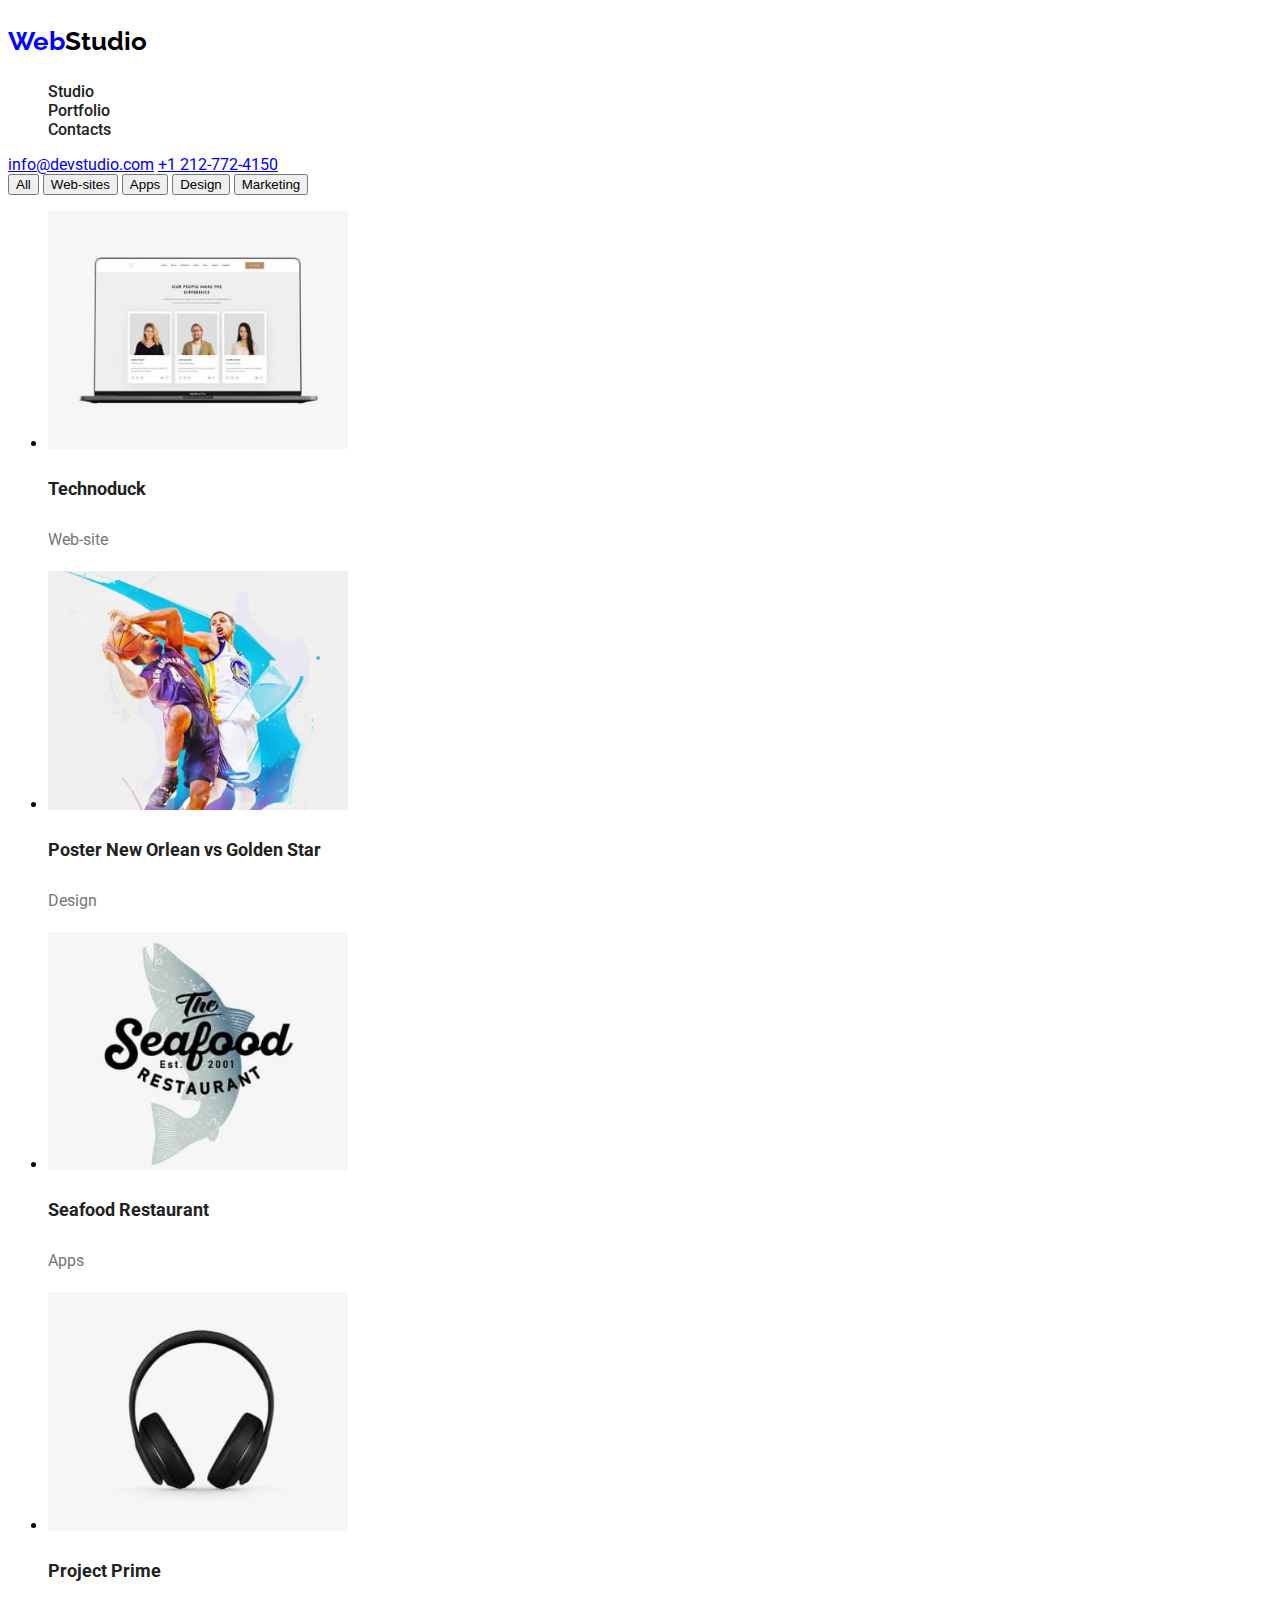
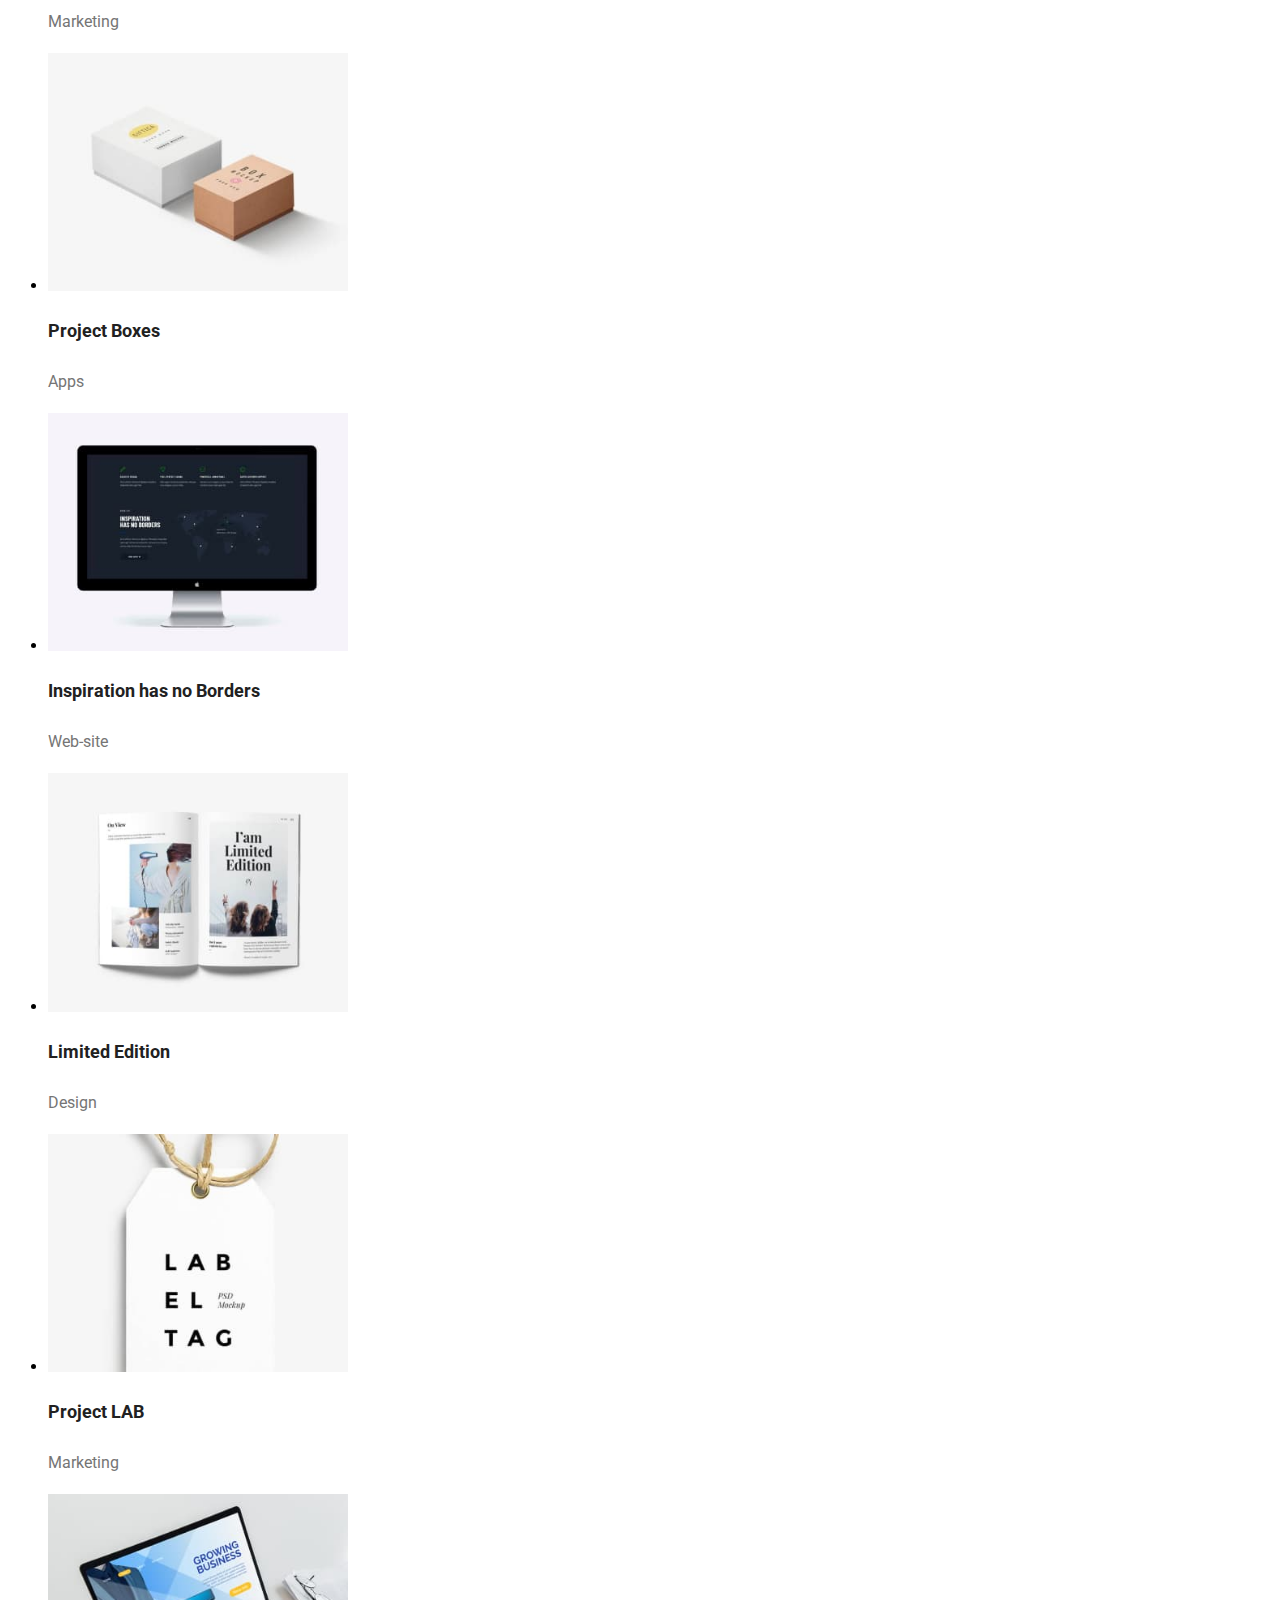
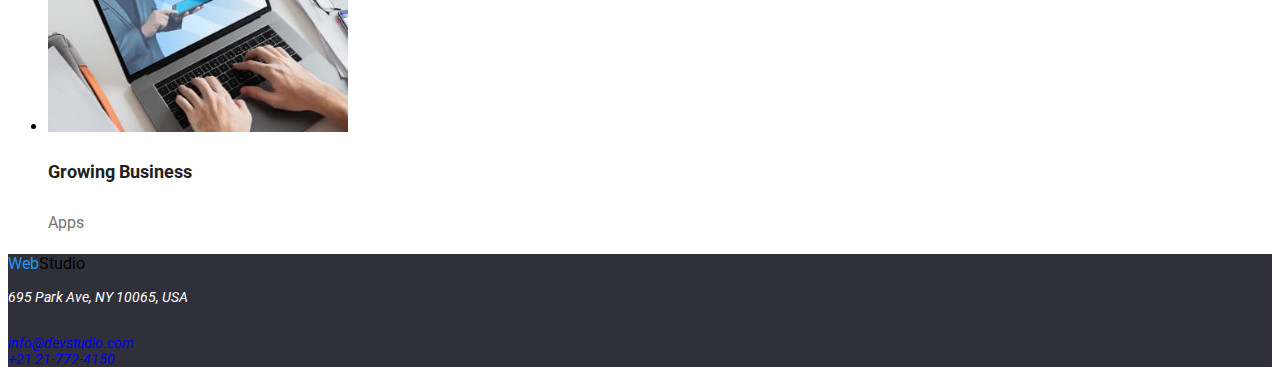
==== portofolio.html @ ebeae265 "update" ====
<!DOCTYPE html>
<html lang="en">
<head>
    <meta charset="UTF-8">
    <meta name="viewport" content="width=device-width, initial-scale=1.0">
    <title>Portfolio</title>
    <link rel="stylesheet" href="./css/styles.css">
    <link rel="stylesheet" href="./index.html">
    <link rel="preconnect" href="https://fonts.googleapis.com">
<link rel="preconnect" href="https://fonts.gstatic.com" crossorigin>
<link href="https://fonts.googleapis.com/css2?family=Raleway:ital,wght@0,100..900;1,100..900&family=Roboto:ital,wght@0,100;0,300;0,400;0,500;0,700;0,900;1,100;1,300;1,400;1,500;1,700;1,900&display=swap" rel="stylesheet">
</head>
<body>
    <!--Header section-->
    <header class="header">
        <div class="header__logo">
            <p><span>Web</span>Studio</p>
        </div>
        <nav class="header__navigation"> 
            <ul>
                <li><a href="index.html">Studio</a></li>
                <li><a href="portofolio.html">Portfolio</a></li>
                <li><a href="">Contacts</a></li>
            </ul>
        </nav>
        <a href="info@devstudio.com">info@devstudio.com</a>
        <a href="+1-212-772-4150">+1 212-772-4150</a>
    </header>
<!--Main section-->
    <main>
        <!--Button section-->
            <div class="buttons">
                <button type="button">All</button>
                <button type="button">Web-sites</button>
                <button type="button">Apps</button>
                <button type="button">Design</button>
                <button type="button">Marketing</button>
            </div>
        <!--list section-->
    <div class="list__section">
        <ul>
            <li>
                <img src="./images/technoduck.jpg" alt="technoduck" width="300">
                <p class="list__section__p1">Technoduck</p>
                <p class="list__section__p2">Web-site</p>
            </li>
            <li>
                <img src="./images/poster-new-orleans-vs-golden-star.jpg" alt="poster-new-orleans-vs-golden-star" width="300"> 
                <p class="list__section__p1">Poster New Orlean vs Golden Star</p>
                <p class="list__section__p2">Design</p></li>
            <li><img src="./images/seafood-restaurant.jpg" alt="seafood-restaurant" width="300">
                <p class="list__section__p1">Seafood Restaurant </p>
                <p class="list__section__p2">Apps</p>
            </li>
            <li>
                <img src="./images/project-prime.jpg" alt="project-prime" width="300">
                <p class="list__section__p1">Project Prime</p>
                <p class="list__section__p2">Marketing</p>
            </li>
            <li>
                <img src="./images/project-boxes.jpg" alt="project-boxes" width="300">
                <p class="list__section__p1">Project Boxes</p>
                <p class="list__section__p2">Apps</p>
            </li>
            <li>
                <img src="./images/inspiration-has-no-borders.jpg" alt="inspiration-has-no-borders" width="300">
                <p class="list__section__p1">Inspiration has no Borders</p>
                <p class="list__section__p2">Web-site</p>
            </li>
            <li>
                <img src="./images/limited-edition.jpg" alt="limited-edition" width="300">
                <p class="list__section__p1">Limited Edition</p>
                <p class="list__section__p2">Design</p>
            </li>
            <li>
                <img src="./images/project-lab.jpg" alt="project-lab" width="300">
                <p class="list__section__p1">Project LAB</p>
                <p class="list__section__p2">Marketing</p>
            </li>
            <li>
                <img src="./images/growing-business.jpg" alt="growing-business" width="300">
                <p class="list__section__p1">Growing Business</p>
                <p class="list__section__p2">Apps</p>
            </li>
        </ul>
    </div>
    </main>
    <!--Footer section-->
    <footer class="footer">
        <p><span>Web</span>Studio</p>
        <address>
            <p>695 Park Ave, NY 10065, USA</p> <br>
             <a href="info@devstudio.com">info@devstudio.com</a><br>
             <a href="+21-21-772-4150">+21 21-772-4150</a>           
         </address>
    </footer>


    
</body>
</html>
---- css/styles.css ----
body{
    font-family: "roboto",sans-serif;
}
<!--header section-->
.header{
}
.header__logo{
    font-family: "raleway",sans-serif;
    font-weight: 700;
    font-size: 26px;
}

.header span{
    color: blue;
}

.header__navigation ul{
   list-style: none;
    font-weight: 500;
}

.header__navigation a{
    text-decoration: none;
    color:#212121;
}
.header__navigation a:hover{
    color: #2196F3;
}

.header__info1{
    color: #2196F3;
    text-decoration: none;
}
.header__info2{
    color:#757575;
    text-decoration: none;
}
<!--solutions section-->

.solutions {
    background-color:#2F303A;
    font-weight: 900;
    font-size: 44px;
    line-height: 60px;
    text-align: center;
    
}
.solutions button{
    font-weight: 700;
    font-size: 16px;
    line-height: 30px;
    color: #FFFFFF;
    background-color: #2196F3;
}
.solutions button:hover{
    color: green;
}

<!--qualities section-->
.qualities ul{
    list-style: none;
}

.qualities h4{
    font-weight: 700;
    font-size: 14px;
    line-height: 16px;
    color:#212121;
}
.qualities p{
    color: #757575;
    font-weight: 400;
    font-size: 14px;
    line-height: 24px;
}
<!--what we do section-->
.what__we__do h2{
color:#212121;
font-weight: 700;
font-size: 36px;
line-height: 42px;
text-align: center;
}
<!--our team section-->
.our__team h2{
    color: #212121;
    font-weight: 700;
    font-size: 36px;
    line-height: 42px;
    text-align: center;
}
.our__team ul{
    list-style: none;
    color: #212121;
    font-weight: 500;
    font-size: 16px;
    line-height: 19px;
    text-align: center;
}
.footer{
    background-color: #2F303A;
}

<!--footer section-->

.footer p{
    font-weight: 700;
    font-size: 26px;
    line-height: 31px;
    color: white;
}
.footer span{
    color: #2196F3;
}
.footer address{
    color: white;
    font-weight: 400;
    font-size: 14px;
    line-height: 16px;
}
.footer a{
    text-decoration: none;
}
.footer:hover{
    color:green;
}
.footer a:hover{
    color:green;
}

<!--Portofolio page-->

<!--button section-->

.buttons {
    color:#212121;
    background-color:#EEEEEE;
    font-weight:500;
    font-size:16px;
    line-height:26px;
}

.buttons:hover{
    color:#FFFFFF;
    background-color: #2196F3
    ;
}

<!--menu section-->

.list__section li{
    background-color: #EEEEEE;
}
.list__section__p1{
    font-weight: 700;
    font-size: 18px;
    line-height: 36px;
    color: #212121;
}
.list__section__p2{
    font-weight: 400;
    font-size: 16px;
    line-height: 30px;
    color: #757575;
}
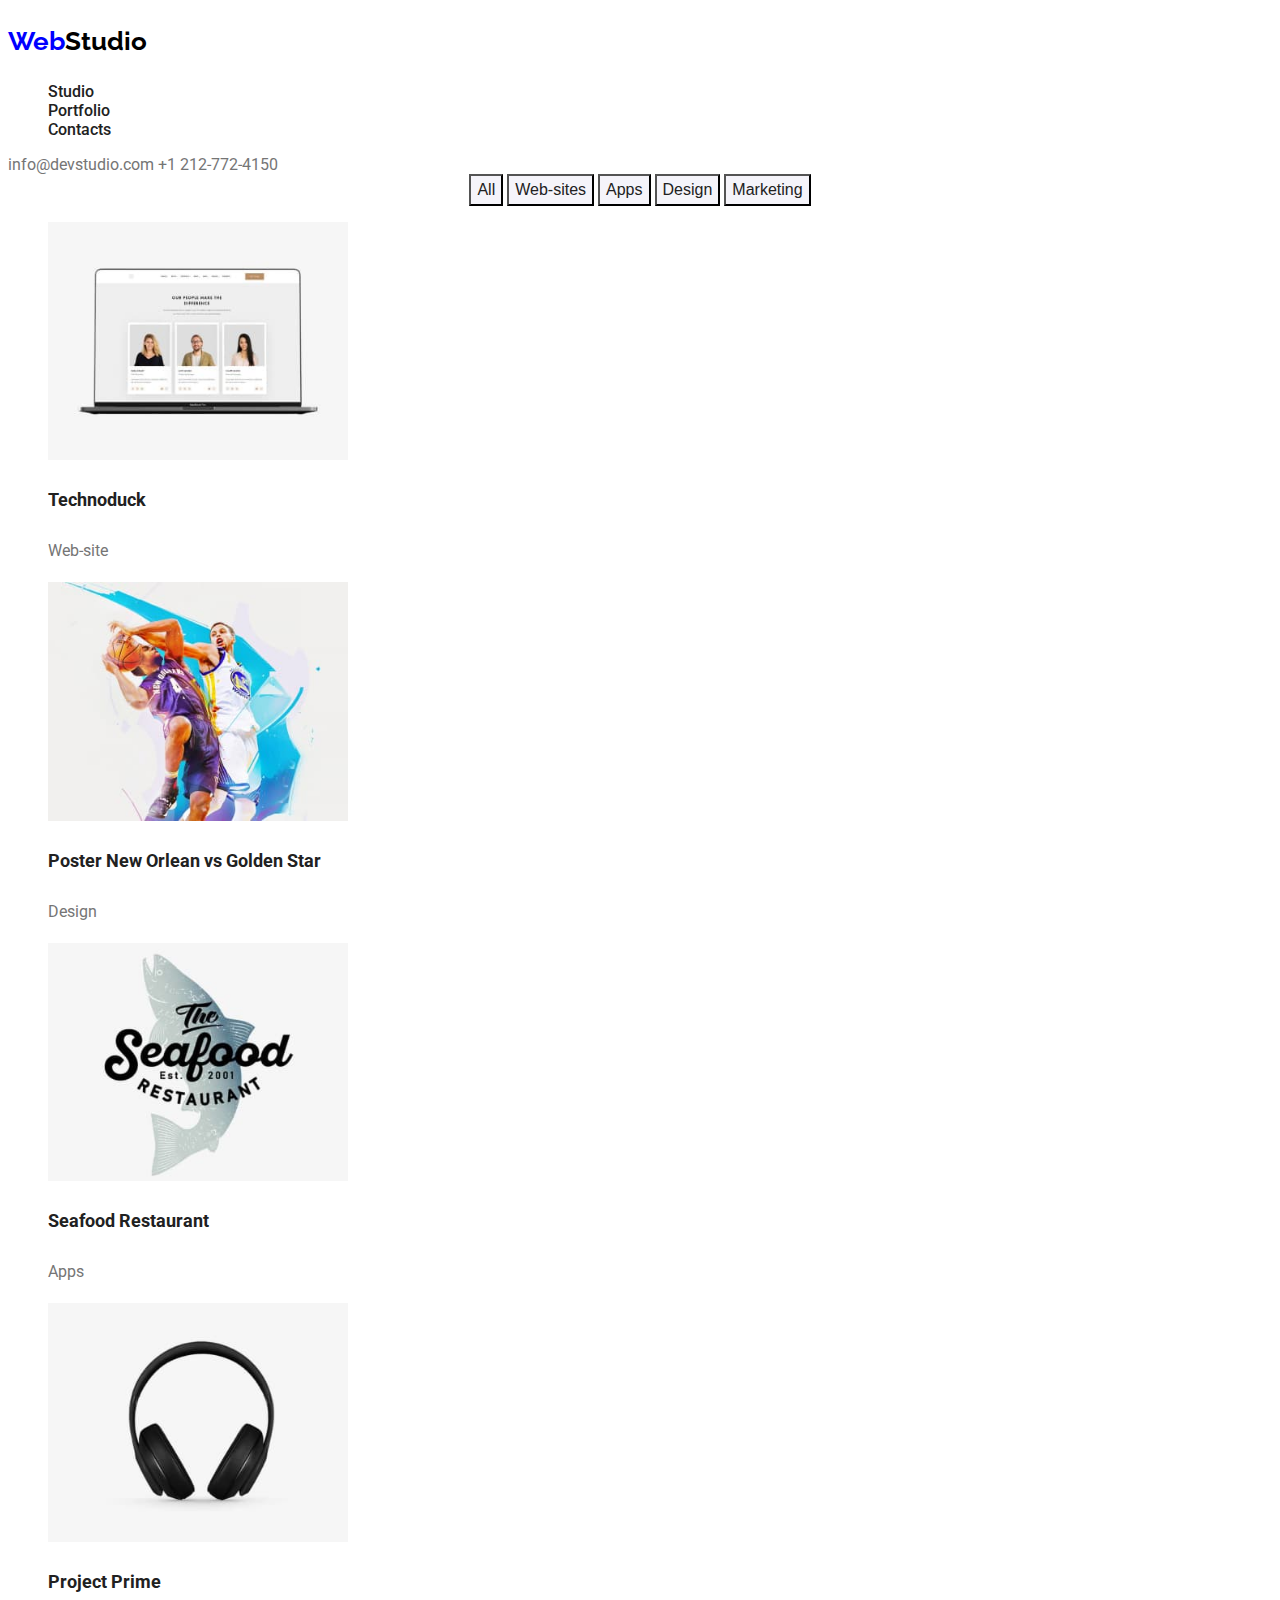
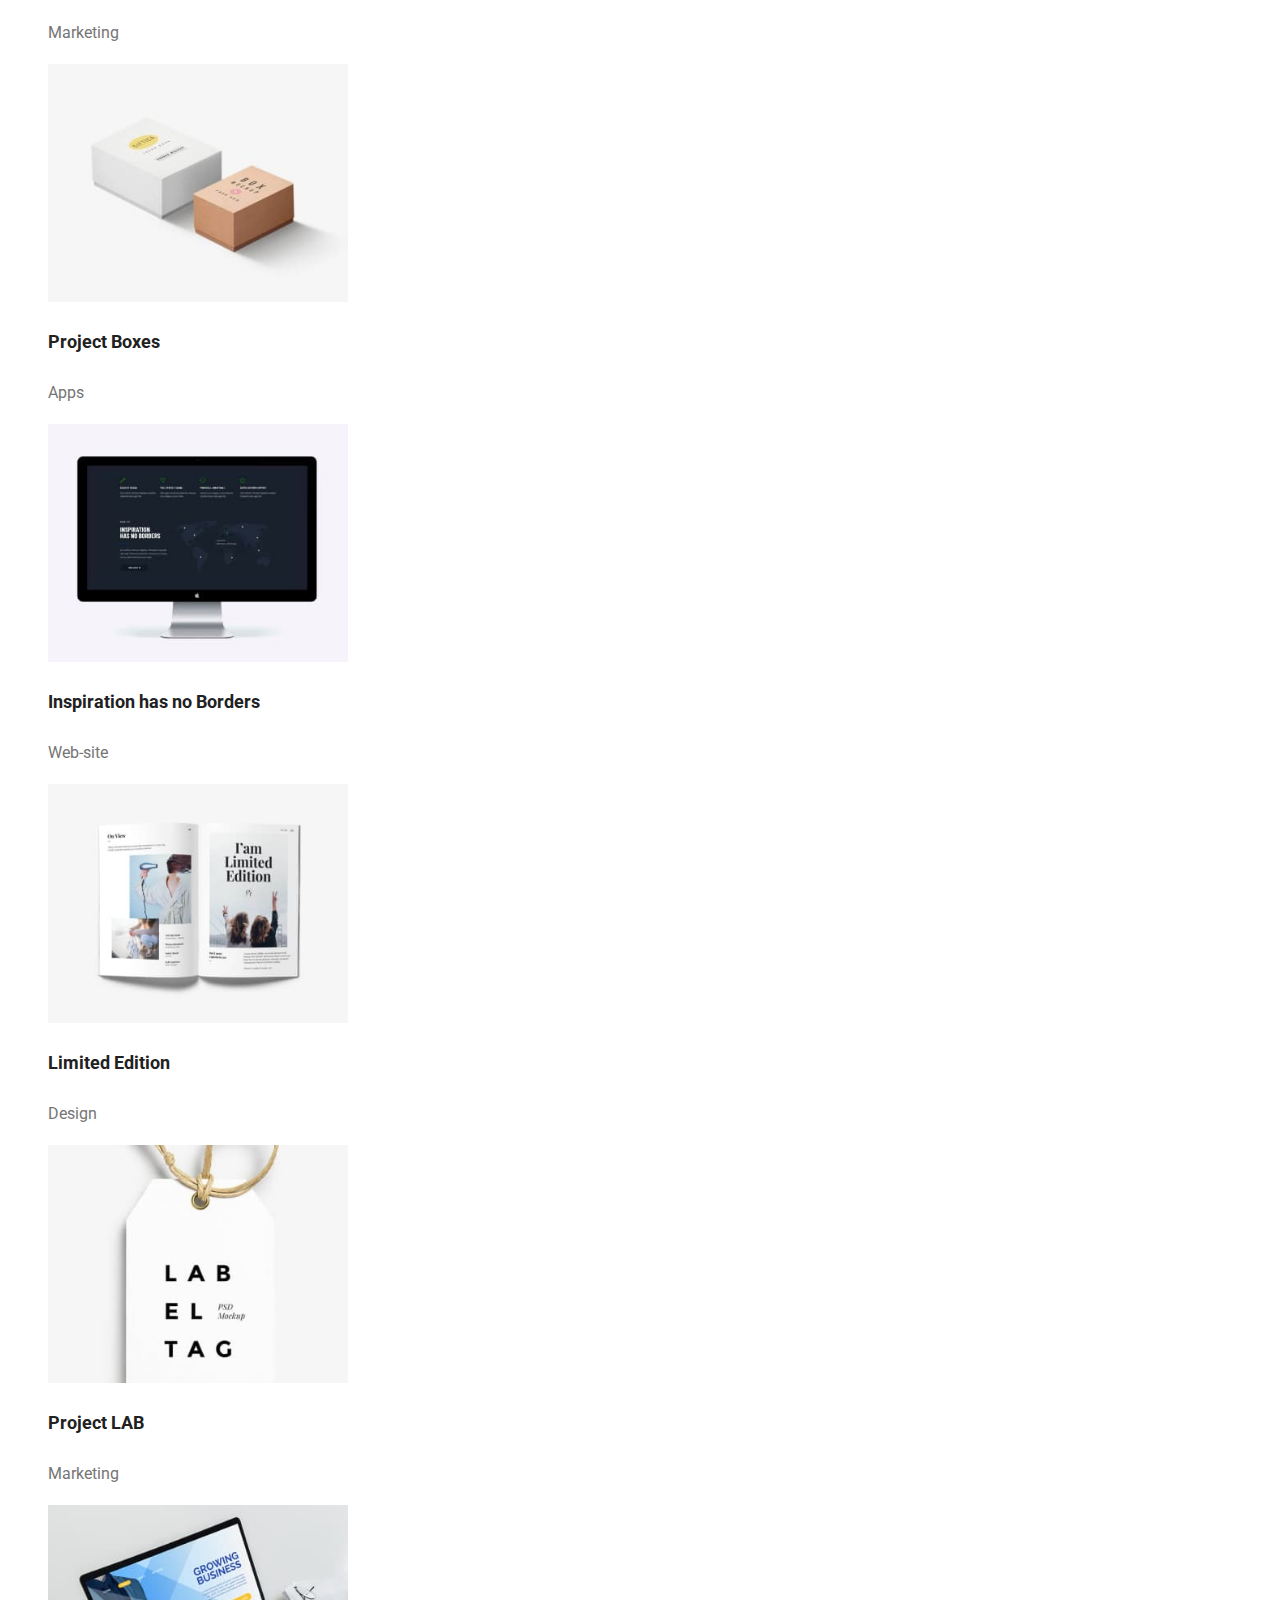
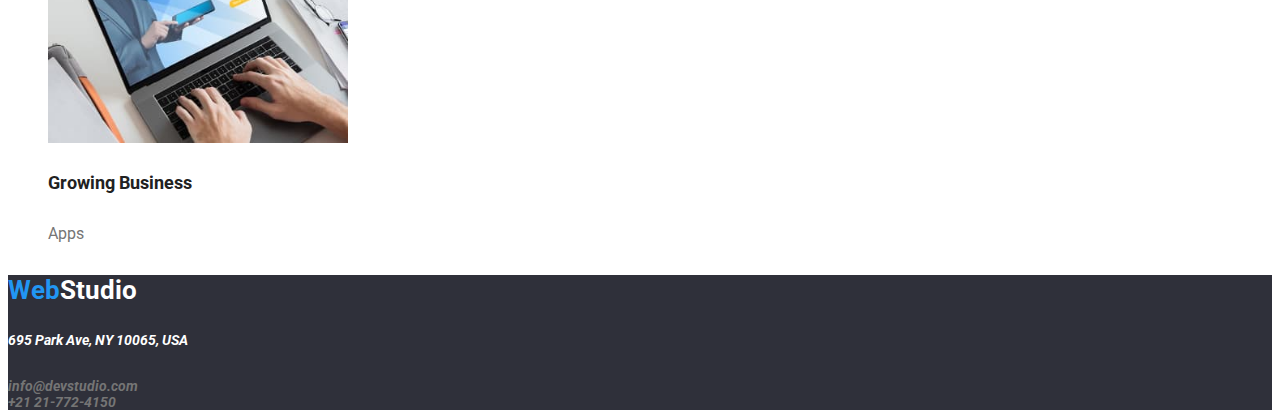
==== commit 31b538e0: "update" ====
--- a/portofolio.html
+++ b/portofolio.html
@@ -23,10 +23,11 @@
                 <li><a href="">Contacts</a></li>
             </ul>
         </nav>
-        <a href="info@devstudio.com">info@devstudio.com</a>
-        <a href="+1-212-772-4150">+1 212-772-4150</a>
+        <a class="header__info2" href="info@devstudio.com">info@devstudio.com</a>
+        <a class="header__info2" href="+1-212-772-4150">+1 212-772-4150</a>
     </header>
-<!--Main section-->
+
+    <!--Main section-->
     <main>
         <!--Button section-->
             <div class="buttons">
@@ -36,7 +37,8 @@
                 <button type="button">Design</button>
                 <button type="button">Marketing</button>
             </div>
-        <!--list section-->
+
+             <!--list section-->
     <div class="list__section">
         <ul>
             <li>
@@ -85,17 +87,14 @@
         </ul>
     </div>
     </main>
-    <!--Footer section-->
-    <footer class="footer">
+     <!--Footer section-->
+     <footer class="footer">
         <p><span>Web</span>Studio</p>
         <address>
             <p>695 Park Ave, NY 10065, USA</p> <br>
-             <a href="info@devstudio.com">info@devstudio.com</a><br>
-             <a href="+21-21-772-4150">+21 21-772-4150</a>           
+             <a class="header__info2" href="info@devstudio.com">info@devstudio.com</a><br>
+             <a class="header__info2" href="+21-21-772-4150">+21 21-772-4150</a>           
          </address>
     </footer>
-
-
-    
 </body>
 </html>--- a/css/styles.css
+++ b/css/styles.css
@@ -1,17 +1,31 @@
+:root{
+    --primary-font:'roboto',sans-serif;
+    --secondary-font:'raleway',sans-serif;
+    --black-color:#212121;
+    --aqua-color:#2196F3;
+    --gray-color:#757575;
+    --brightblack-color:#2F303A;
+    --white-color:#FFFFFF;
+    --blue-color:blue;
+    --green-color:green;
+    --brightgray: #F5F4FA;
+
+}
+
 body{
-    font-family: "roboto",sans-serif;
+    font-family: var(--primary-font);
 }
-<!--header section-->
 .header{
 }
 .header__logo{
-    font-family: "raleway",sans-serif;
+    font-family: var(--secondary-font);
     font-weight: 700;
     font-size: 26px;
+    line-height: 30px;
 }
 
 .header span{
-    color: blue;
+    color:var(--blue-color);
 }
 
 .header__navigation ul{
@@ -24,39 +38,39 @@
     color:#212121;
 }
 .header__navigation a:hover{
-    color: #2196F3;
+    color:var(--aqua-color);
 }
 
 .header__info1{
-    color: #2196F3;
+    color:var(--aqua-color);
     text-decoration: none;
 }
 .header__info2{
-    color:#757575;
+    color:var(--gray-color);
     text-decoration: none;
 }
-<!--solutions section-->
 
 .solutions {
-    background-color:#2F303A;
+    background-color:var(--brightblack-color);
+    color: var(--white-color);
     font-weight: 900;
     font-size: 44px;
     line-height: 60px;
     text-align: center;
-    
 }
+
 .solutions button{
     font-weight: 700;
     font-size: 16px;
     line-height: 30px;
-    color: #FFFFFF;
-    background-color: #2196F3;
+    color:var(--white-color);
+    background-color:var(--aqua-color);
 }
 .solutions button:hover{
-    color: green;
+    color:var(--green-color);
+    cursor:pointer;
 }
 
-<!--qualities section-->
 .qualities ul{
     list-style: none;
 }
@@ -68,53 +82,59 @@
     color:#212121;
 }
 .qualities p{
-    color: #757575;
-    font-weight: 400;
+    color:var(--gray-color);
     font-size: 14px;
     line-height: 24px;
 }
-<!--what we do section-->
-.what__we__do h2{
-color:#212121;
-font-weight: 700;
-font-size: 36px;
-line-height: 42px;
-text-align: center;
+
+.what_we_do h2{
+    color:var(--black-color);
+    font-weight: 700;
+    font-size: 36px;
+    line-height:42px;
+    text-align: center;
 }
-<!--our team section-->
-.our__team h2{
-    color: #212121;
+
+.our_team h2{
+    color:var(--black-color);
     font-weight: 700;
     font-size: 36px;
     line-height: 42px;
     text-align: center;
 }
-.our__team ul{
+.our_team ul{
     list-style: none;
-    color: #212121;
     font-weight: 500;
     font-size: 16px;
     line-height: 19px;
     text-align: center;
 }
-.footer{
-    background-color: #2F303A;
+.our_team_p1{
+    color: var(--black-color);
+    
+}
+.our_team_p2{
+    color: var(--gray-color);
 }
 
-<!--footer section-->
-
-.footer p{
-    font-weight: 700;
+.footer{
+    background-color:var(--brightblack-color);
     font-size: 26px;
     line-height: 31px;
-    color: white;
+    font-weight: 700;
+}
+.footer p{
+    color: var(--white-color);
+}
+
+.footer_p{
+    color:var(--white-color);
 }
 .footer span{
-    color: #2196F3;
+    color:var(--aqua-color);
 }
 .footer address{
-    color: white;
-    font-weight: 400;
+    color:var(--white-color);
     font-size: 14px;
     line-height: 16px;
 }
@@ -122,46 +142,40 @@
     text-decoration: none;
 }
 .footer:hover{
-    color:green;
+    color:var(--green-color);
 }
 .footer a:hover{
-    color:green;
+    color:var(--green-color);
+}
+.buttons{
+    text-align: center;
+}
+.buttons button{
+    background-color:var(--brightgray);
+    color: var(--black-color);
+    text-align:center;
+    line-height: 26px;
+    font-size: 16px;
 }
 
-<!--Portofolio page-->
-
-<!--button section-->
-
-.buttons {
-    color:#212121;
-    background-color:#EEEEEE;
-    font-weight:500;
-    font-size:16px;
-    line-height:26px;
+.buttons button:active,
+.buttons button:hover,
+.buttons button:focus{
+    color:var(--white-color);
+    background-color: var(--aqua-color);
 }
 
-.buttons:hover{
-    color:#FFFFFF;
-    background-color: #2196F3
-    ;
-}
-
-<!--menu section-->
-
-.list__section li{
-    background-color: #EEEEEE;
+.list__section ul{
+    list-style:none;
 }
 .list__section__p1{
     font-weight: 700;
     font-size: 18px;
     line-height: 36px;
-    color: #212121;
+    color:var(--black-color);
 }
 .list__section__p2{
-    font-weight: 400;
     font-size: 16px;
     line-height: 30px;
-    color: #757575;
-}
-
-
+    color: var(--gray-color);
+}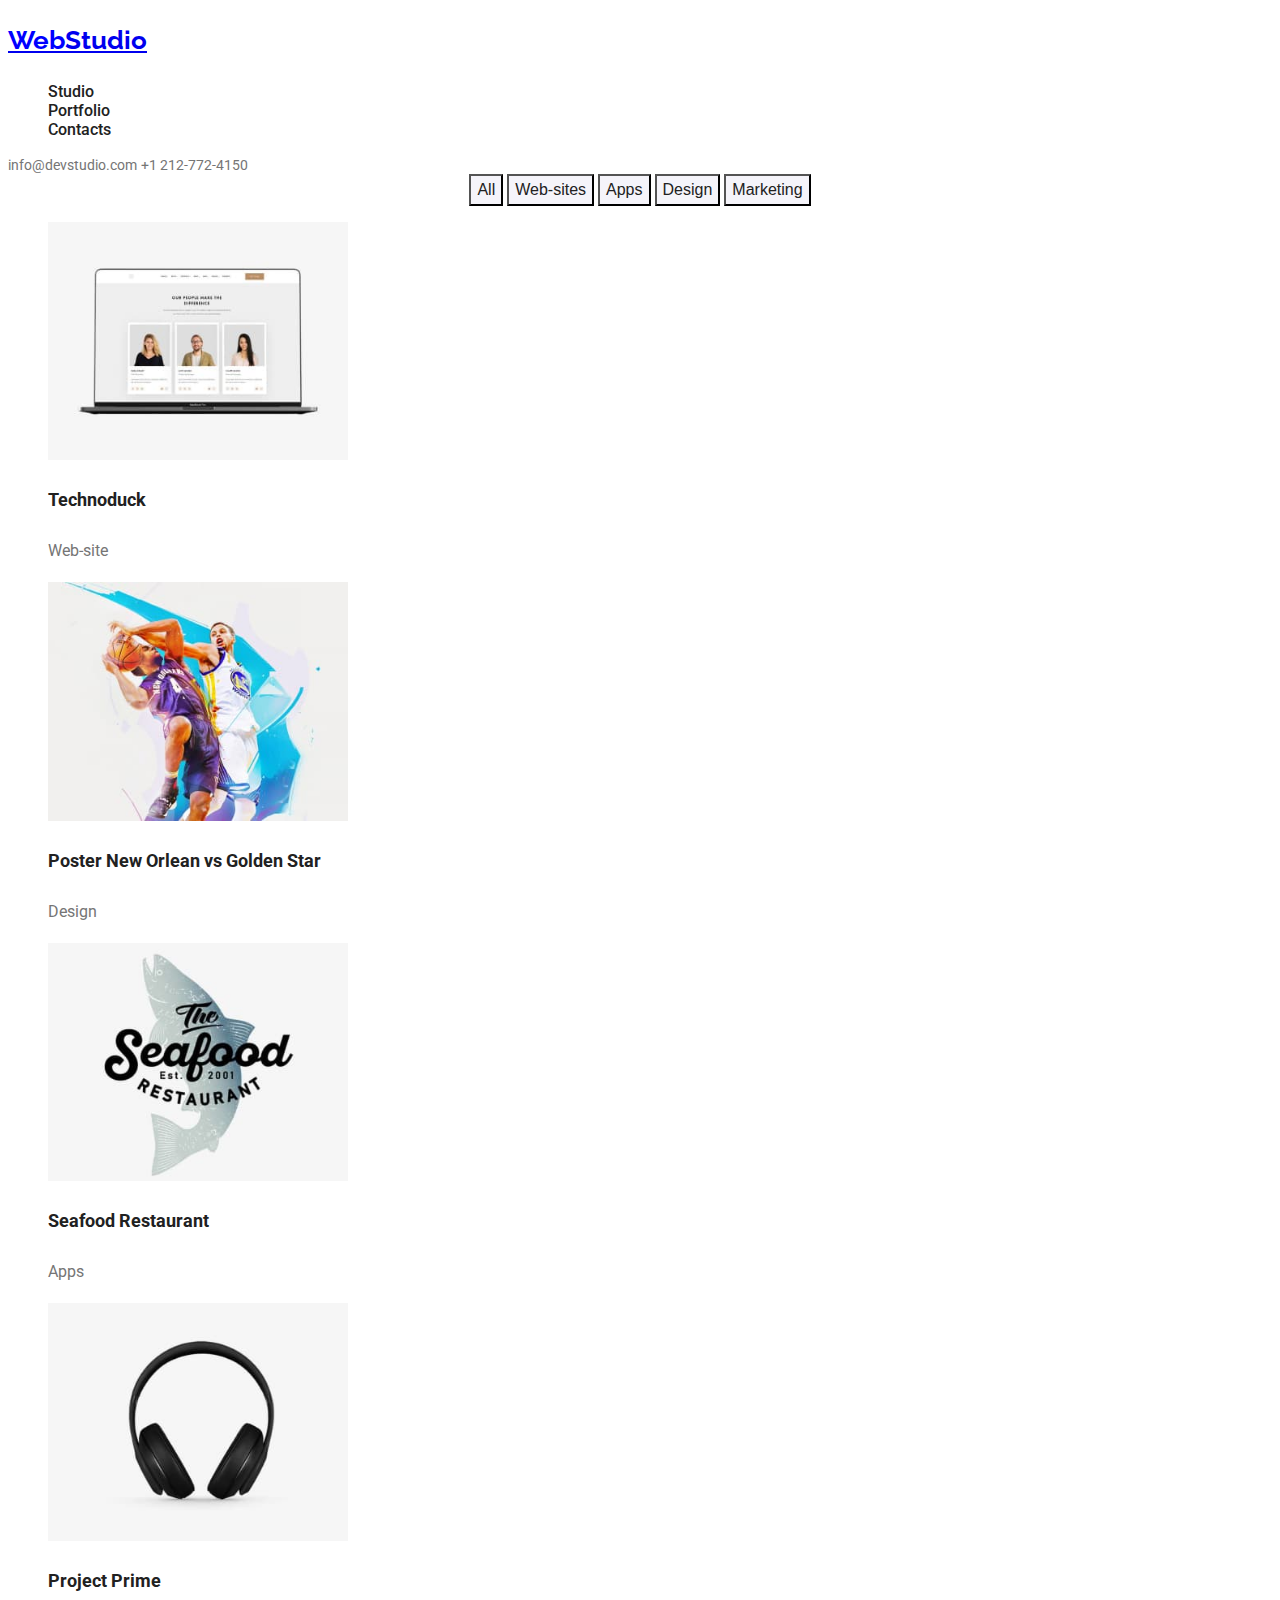
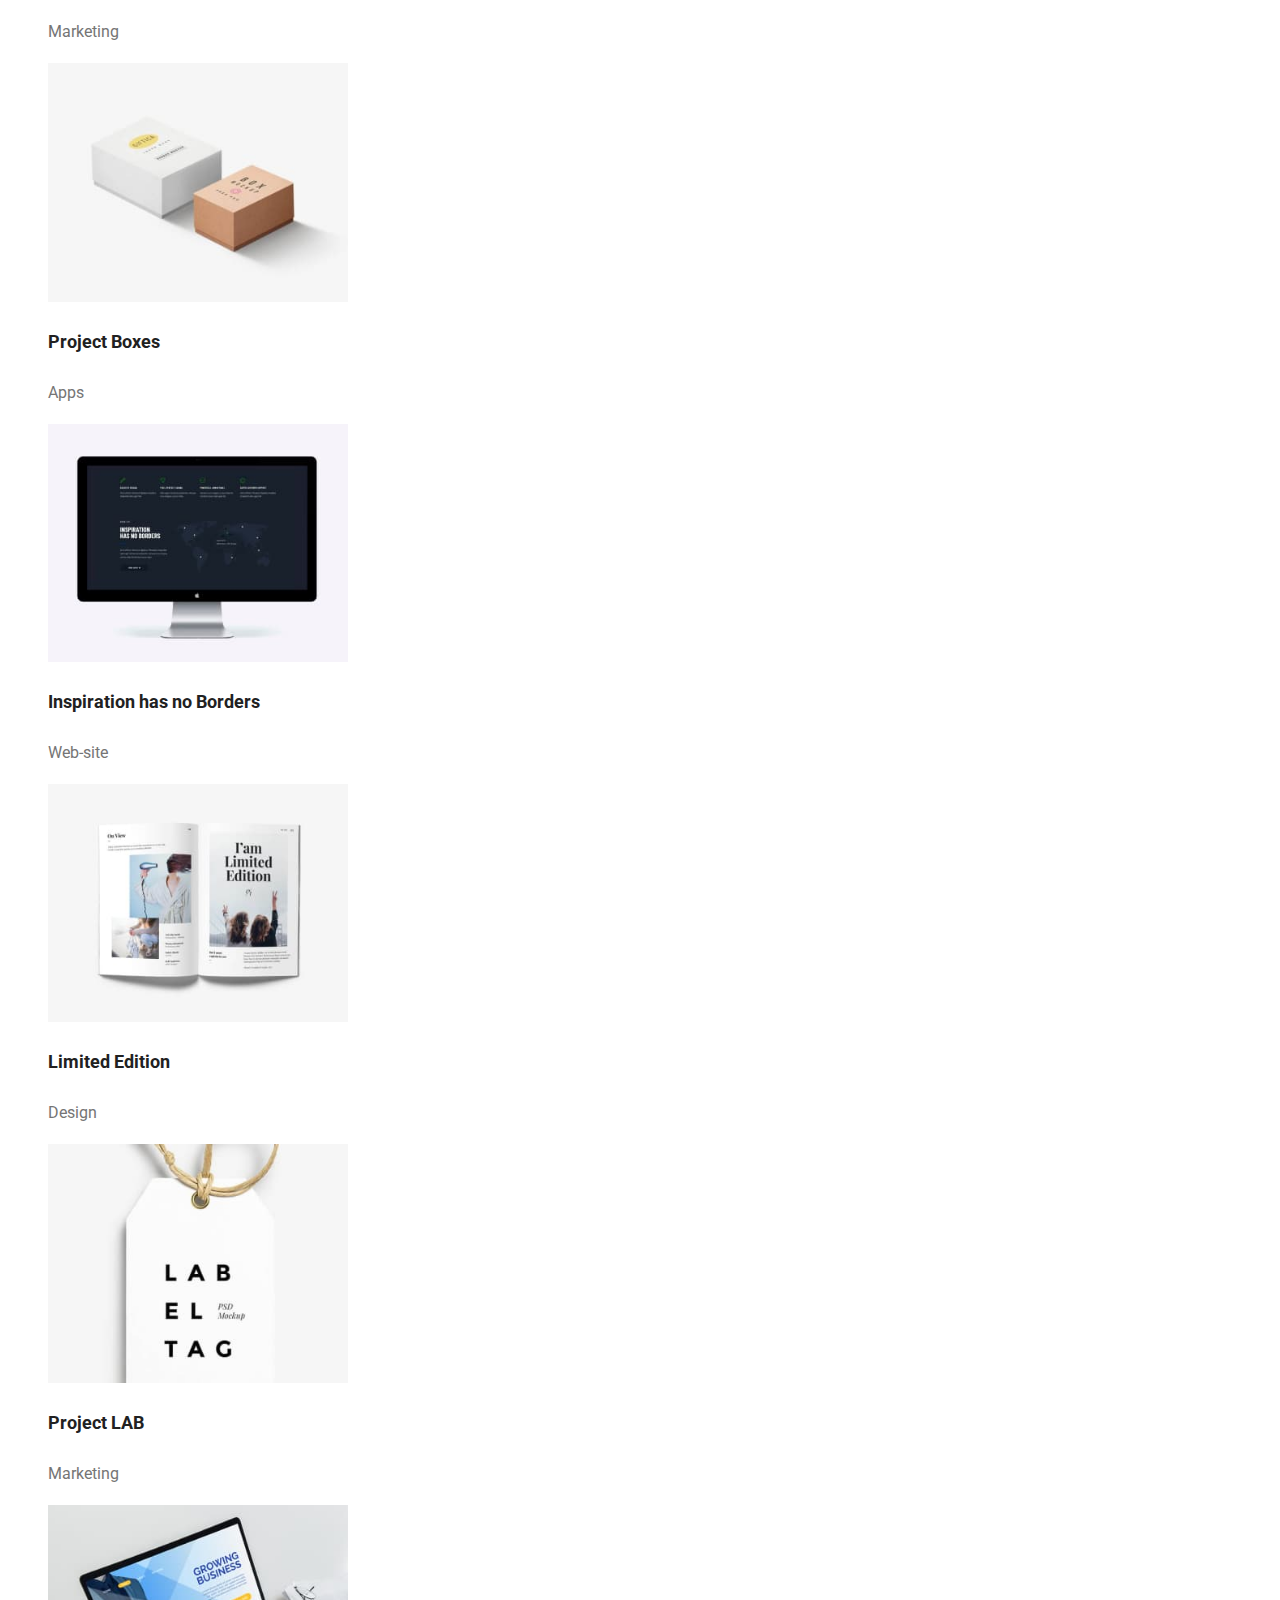
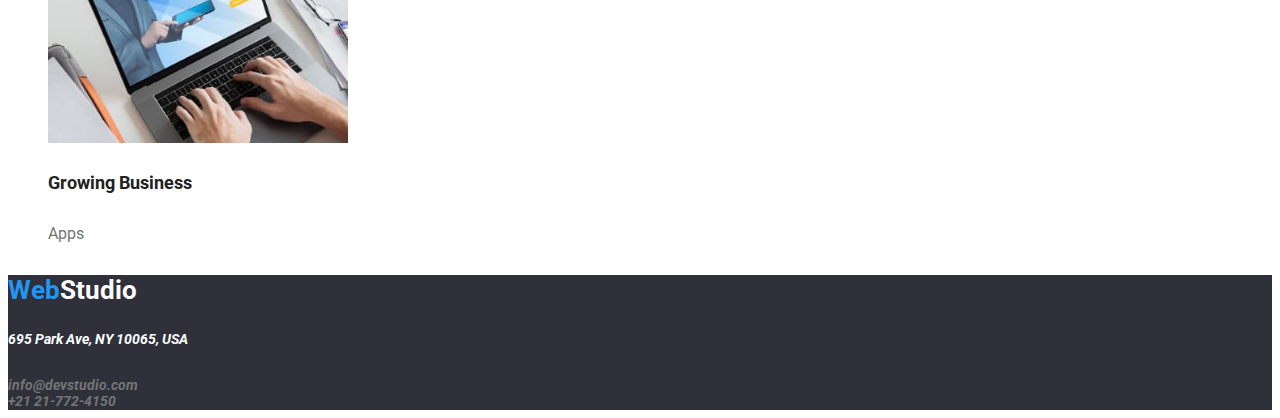
==== commit dc94d286: "update4" ====
--- a/portofolio.html
+++ b/portofolio.html
@@ -14,7 +14,7 @@
     <!--Header section-->
     <header class="header">
         <div class="header__logo">
-            <p><span>Web</span>Studio</p>
+            <a href="#"><p><span>Web</span>Studio</p></a>
         </div>
         <nav class="header__navigation"> 
             <ul>
@@ -89,7 +89,7 @@
     </main>
      <!--Footer section-->
      <footer class="footer">
-        <p><span>Web</span>Studio</p>
+        <a href="#"><p><span>Web</span>Studio</p></a>
         <address>
             <p>695 Park Ave, NY 10065, USA</p> <br>
              <a class="header__info2" href="info@devstudio.com">info@devstudio.com</a><br>
--- a/css/styles.css
+++ b/css/styles.css
@@ -21,7 +21,7 @@
     font-family: var(--secondary-font);
     font-weight: 700;
     font-size: 26px;
-    line-height: 30px;
+    line-height: 1.15;
 }
 
 .header span{
@@ -44,10 +44,14 @@
 .header__info1{
     color:var(--aqua-color);
     text-decoration: none;
+    font-size: 14px;
+    line-height: 16px;
 }
 .header__info2{
     color:var(--gray-color);
     text-decoration: none;
+    line-height:1.14;
+    font-size: 14px;
 }
 
 .solutions {
@@ -55,19 +59,22 @@
     color: var(--white-color);
     font-weight: 900;
     font-size: 44px;
-    line-height: 60px;
+    line-height: 1.36;
     text-align: center;
 }
 
 .solutions button{
     font-weight: 700;
     font-size: 16px;
-    line-height: 30px;
+    line-height: 1.875;
     color:var(--white-color);
     background-color:var(--aqua-color);
 }
-.solutions button:hover{
+.solutions button:hover,
+.solutions button:focus,
+.solutions button:active{
     color:var(--green-color);
+    background-color: var(--blue-color);
     cursor:pointer;
 }
 
@@ -78,20 +85,20 @@
 .qualities h4{
     font-weight: 700;
     font-size: 14px;
-    line-height: 16px;
+    line-height: 1.14;
     color:#212121;
 }
 .qualities p{
     color:var(--gray-color);
     font-size: 14px;
-    line-height: 24px;
+    line-height: 1.71;
 }
 
 .what_we_do h2{
     color:var(--black-color);
     font-weight: 700;
     font-size: 36px;
-    line-height:42px;
+    line-height:1.16;
     text-align: center;
 }
 
@@ -99,14 +106,14 @@
     color:var(--black-color);
     font-weight: 700;
     font-size: 36px;
-    line-height: 42px;
+    line-height: 1.16;
     text-align: center;
 }
 .our_team ul{
     list-style: none;
     font-weight: 500;
     font-size: 16px;
-    line-height: 19px;
+    line-height: 1.19;
     text-align: center;
 }
 .our_team_p1{
@@ -120,7 +127,7 @@
 .footer{
     background-color:var(--brightblack-color);
     font-size: 26px;
-    line-height: 31px;
+    line-height: 1.19;
     font-weight: 700;
 }
 .footer p{
@@ -136,7 +143,7 @@
 .footer address{
     color:var(--white-color);
     font-size: 14px;
-    line-height: 16px;
+    line-height: 1.14;
 }
 .footer a{
     text-decoration: none;
@@ -154,7 +161,7 @@
     background-color:var(--brightgray);
     color: var(--black-color);
     text-align:center;
-    line-height: 26px;
+    line-height: 1.62;
     font-size: 16px;
 }
 
@@ -171,11 +178,11 @@
 .list__section__p1{
     font-weight: 700;
     font-size: 18px;
-    line-height: 36px;
+    line-height: 2;
     color:var(--black-color);
 }
 .list__section__p2{
     font-size: 16px;
-    line-height: 30px;
+    line-height: 1.875;
     color: var(--gray-color);
 }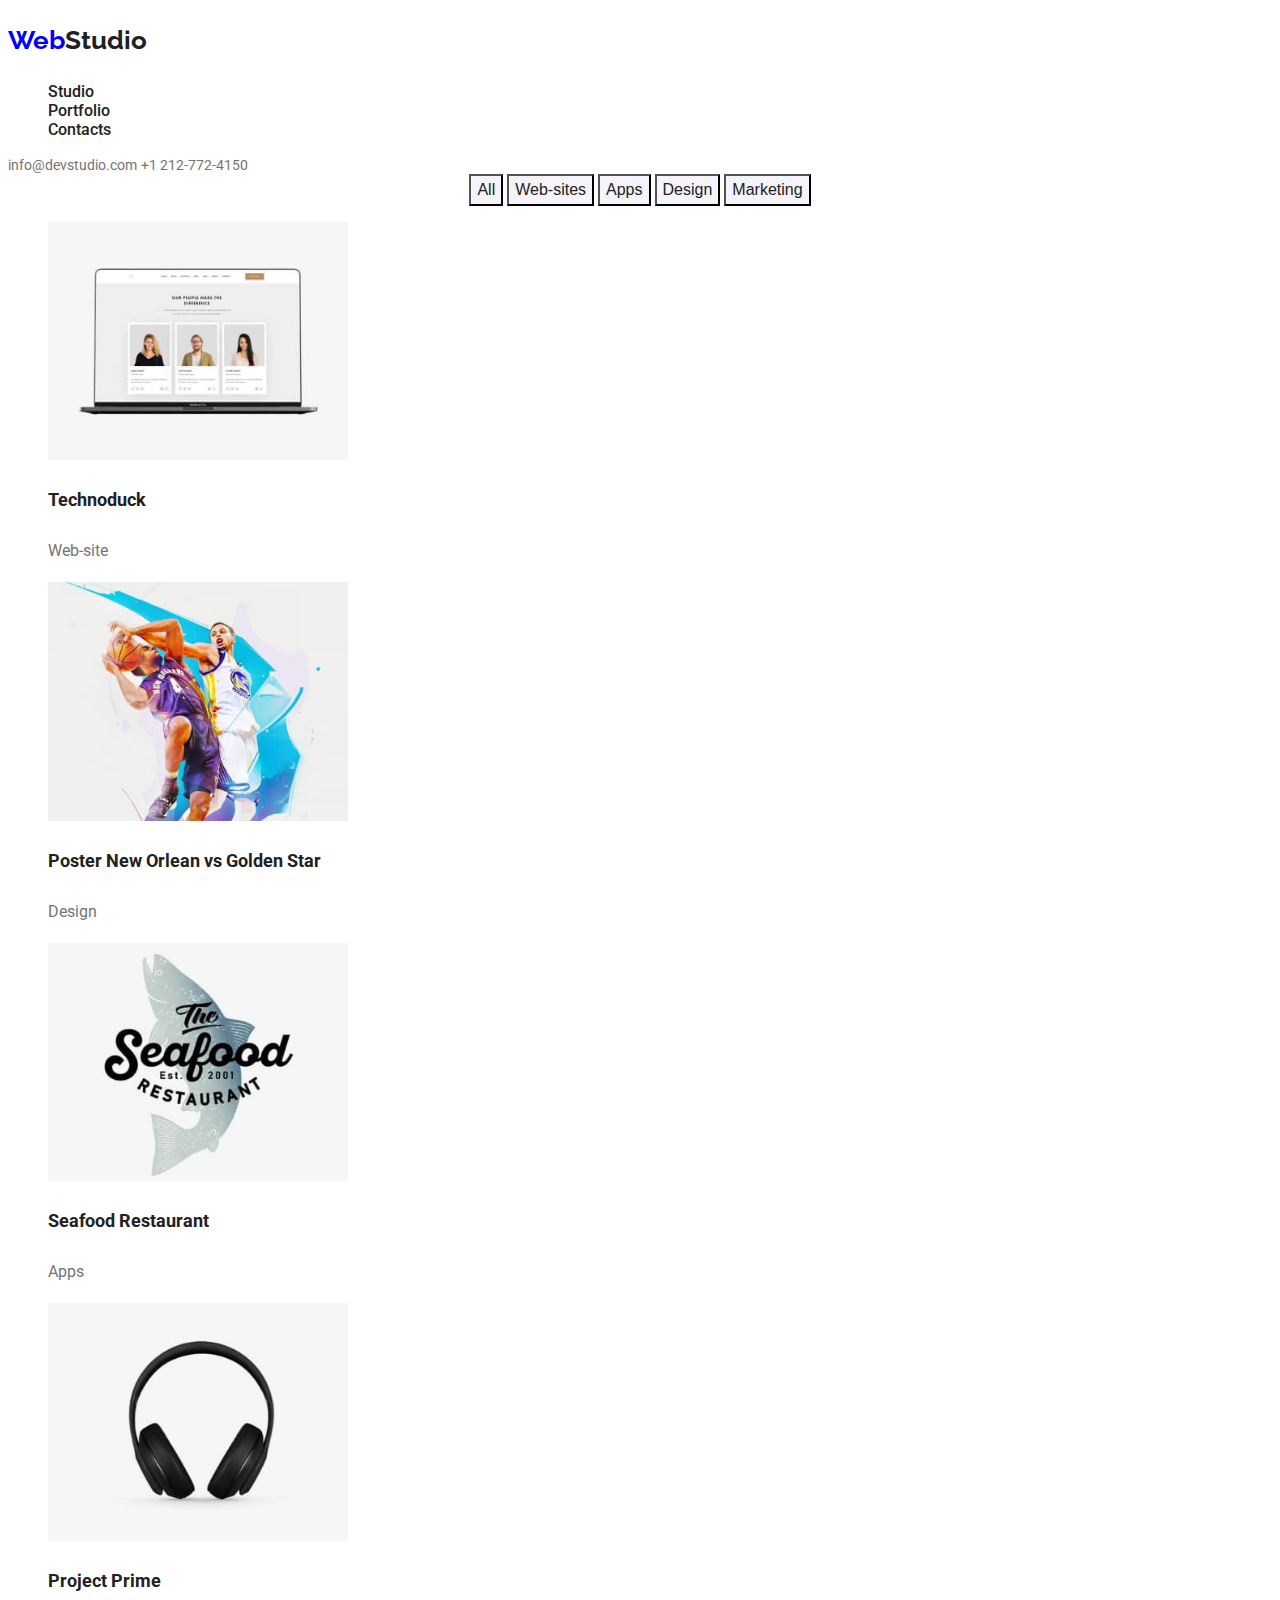
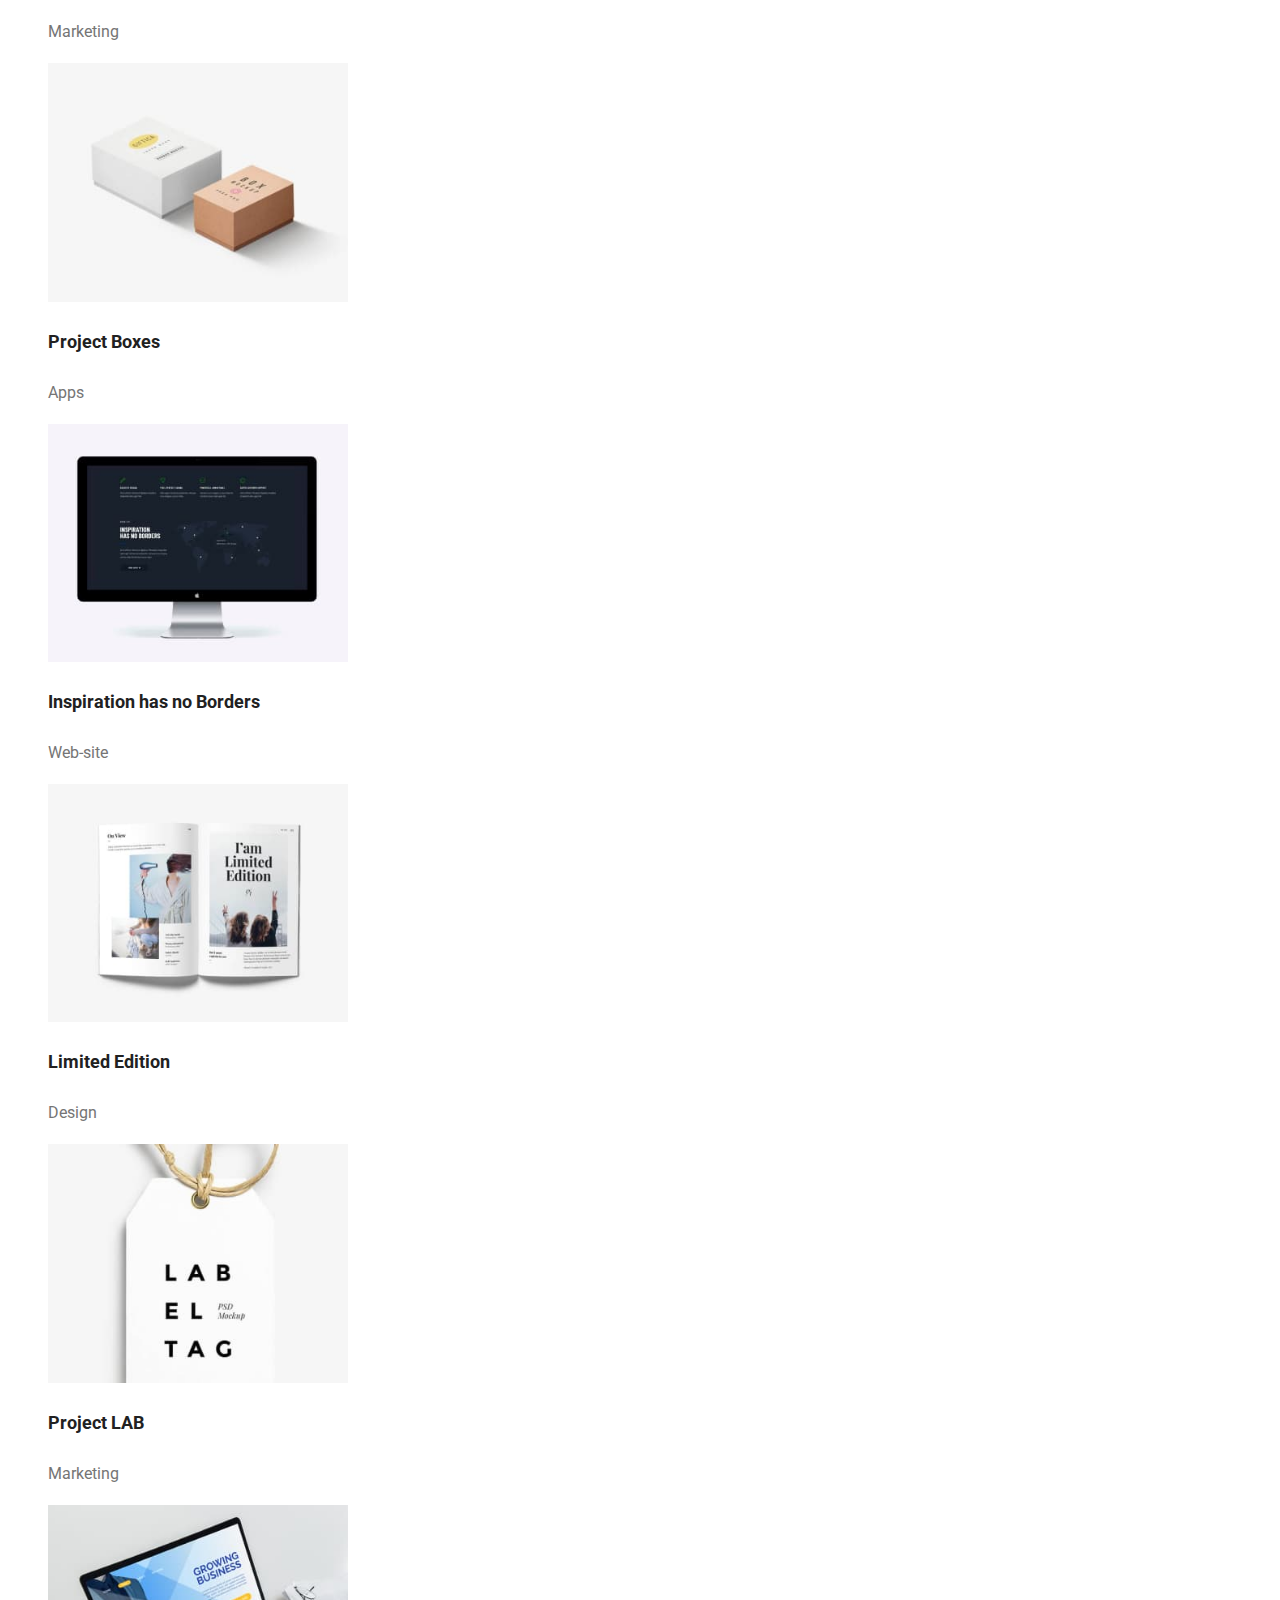
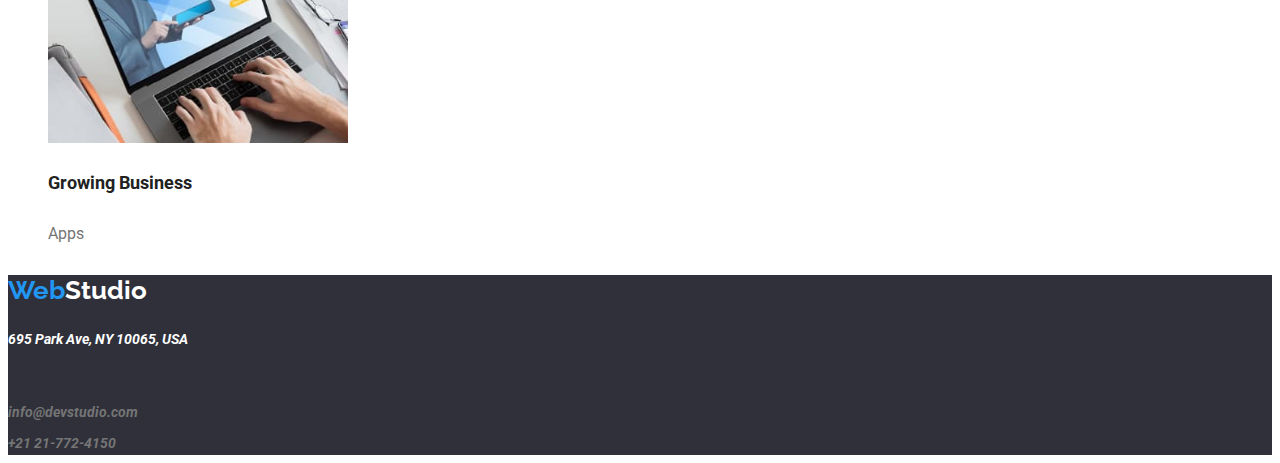
==== commit 8e9b308c: "update 5" ====
--- a/portofolio.html
+++ b/portofolio.html
@@ -89,9 +89,9 @@
     </main>
      <!--Footer section-->
      <footer class="footer">
-        <a href="#"><p><span>Web</span>Studio</p></a>
+        <a class="footer_atribut" href="#"><p class="footer_p1"><span>Web</span>Studio</p></a>
         <address>
-            <p>695 Park Ave, NY 10065, USA</p> <br>
+            <p class="footer_p2">695 Park Ave, NY 10065, USA</p> <br>
              <a class="header__info2" href="info@devstudio.com">info@devstudio.com</a><br>
              <a class="header__info2" href="+21-21-772-4150">+21 21-772-4150</a>           
          </address>
--- a/css/styles.css
+++ b/css/styles.css
@@ -1,3 +1,4 @@
+/* root section */
 :root{
     --primary-font:'roboto',sans-serif;
     --secondary-font:'raleway',sans-serif;
@@ -14,18 +15,33 @@
 
 body{
     font-family: var(--primary-font);
-}
+    color: var(--black-color);
+}
+/* header section */
 .header{
 }
-.header__logo{
+
+.header__logo a{
     font-family: var(--secondary-font);
     font-weight: 700;
     font-size: 26px;
     line-height: 1.15;
+    text-decoration: none;
 }
 
 .header span{
     color:var(--blue-color);
+}
+.header span:hover,
+.header span:focus{
+    color:var(--green-color);
+}
+.header__logo p{
+    color: var(--black-color);
+}
+.header__logo p:hover,
+.header__logo p:focus{
+    color: var(--green-color);
 }
 
 .header__navigation ul{
@@ -53,7 +69,9 @@
     line-height:1.14;
     font-size: 14px;
 }
-
+/* main section */
+
+/* solutions section */
 .solutions {
     background-color:var(--brightblack-color);
     color: var(--white-color);
@@ -69,6 +87,7 @@
     line-height: 1.875;
     color:var(--white-color);
     background-color:var(--aqua-color);
+    cursor: pointer;
 }
 .solutions button:hover,
 .solutions button:focus,
@@ -77,7 +96,7 @@
     background-color: var(--blue-color);
     cursor:pointer;
 }
-
+/* qualities section */
 .qualities ul{
     list-style: none;
 }
@@ -93,7 +112,7 @@
     font-size: 14px;
     line-height: 1.71;
 }
-
+/* what we do section */
 .what_we_do h2{
     color:var(--black-color);
     font-weight: 700;
@@ -101,7 +120,7 @@
     line-height:1.16;
     text-align: center;
 }
-
+/* our team section */
 .our_team h2{
     color:var(--black-color);
     font-weight: 700;
@@ -123,37 +142,52 @@
 .our_team_p2{
     color: var(--gray-color);
 }
-
+/* footer section */
 .footer{
     background-color:var(--brightblack-color);
     font-size: 26px;
     line-height: 1.19;
     font-weight: 700;
 }
-.footer p{
+.footer_atribut{
+    font-family: var(--secondary-font);
     color: var(--white-color);
-}
-
-.footer_p{
+    font-size: 26px;
+    font-weight: 700;
+    text-decoration: none;
+    line-height: 1.19;
+}
+.footer_atribut:hover,
+.footer_atribut:focus{
+    color:var(--green-color);
+}
+.footer_atribut span{
+    color: var(--aqua-color);
+}
+.footer_atribut span:hover,
+.footer_atribut span:focus{
+    color: var(--green-color);
+}
+.footer_p2{
     color:var(--white-color);
-}
-.footer span{
-    color:var(--aqua-color);
-}
-.footer address{
-    color:var(--white-color);
     font-size: 14px;
     line-height: 1.14;
 }
-.footer a{
-    text-decoration: none;
-}
-.footer:hover{
-    color:var(--green-color);
-}
-.footer a:hover{
-    color:var(--green-color);
-}
+.footer_p2:hover,
+.footer_p2:focus{
+    color:var(--green-color);
+}
+.header__info2{
+    color: var(--gray-color);
+    font-size: 14px;
+    line-height: 1.14;
+}
+.header__info2:hover,
+.header__info2:focus{
+    color: var(--green-color);
+}
+
+/* button section */
 .buttons{
     text-align: center;
 }
@@ -163,6 +197,7 @@
     text-align:center;
     line-height: 1.62;
     font-size: 16px;
+    cursor:pointer;
 }
 
 .buttons button:active,
@@ -171,7 +206,7 @@
     color:var(--white-color);
     background-color: var(--aqua-color);
 }
-
+/* list section */
 .list__section ul{
     list-style:none;
 }
@@ -185,4 +220,5 @@
     font-size: 16px;
     line-height: 1.875;
     color: var(--gray-color);
-}+}
+
